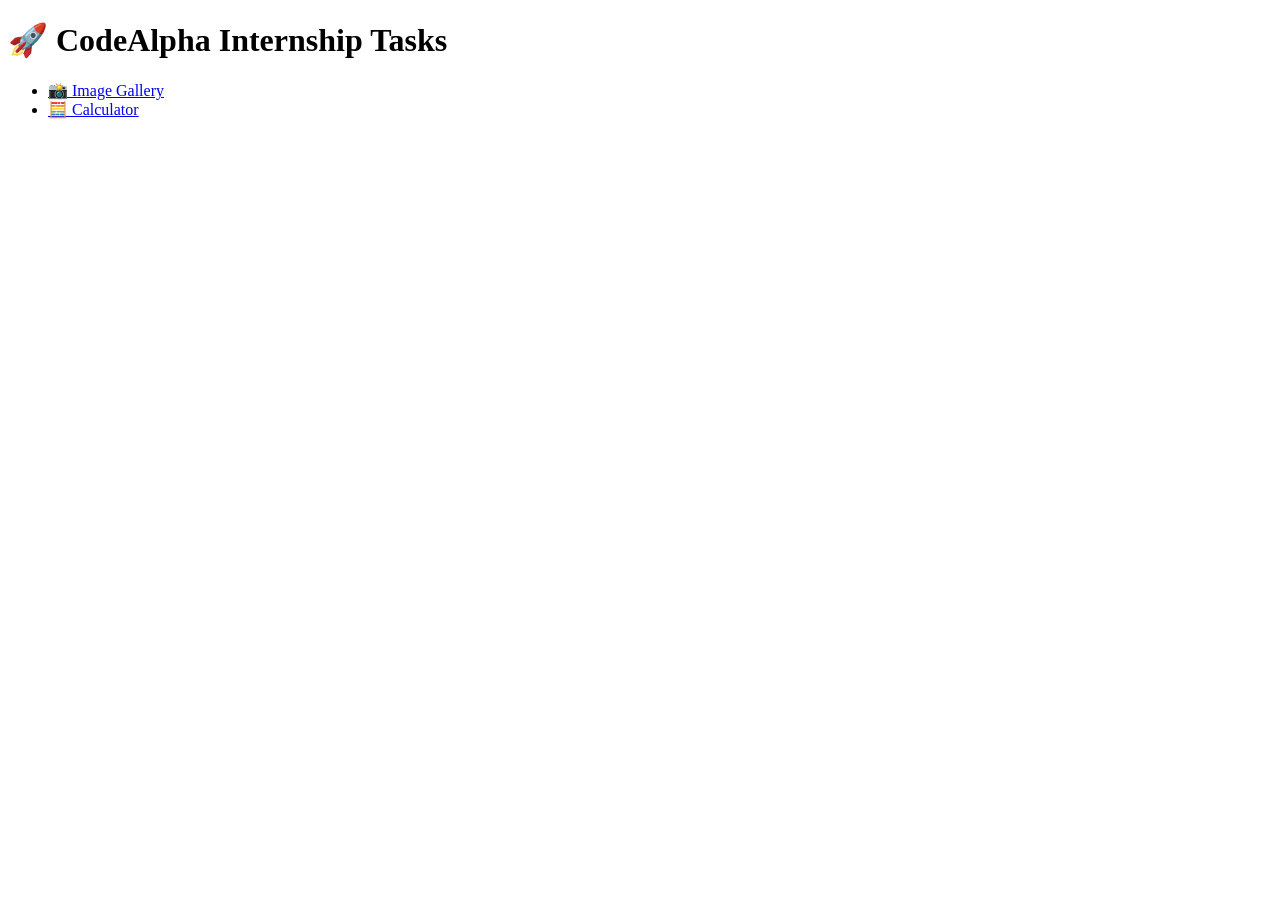
==== index.html @ daf52c65 "Add files via upload" ====
<!DOCTYPE html>
<html>
<head>
    <title>CodeAlpha Tasks</title>
</head>
<body>
    <h1>🚀 CodeAlpha Internship Tasks</h1>

    <ul>
        <li><a href="CodeAlpha_ImageGallery/index.html">📸 Image Gallery</a></li>
        <li><a href="CodeAlpha_Calculator/index.html">🧮 Calculator</a></li>
    </ul>
</body>
</html>
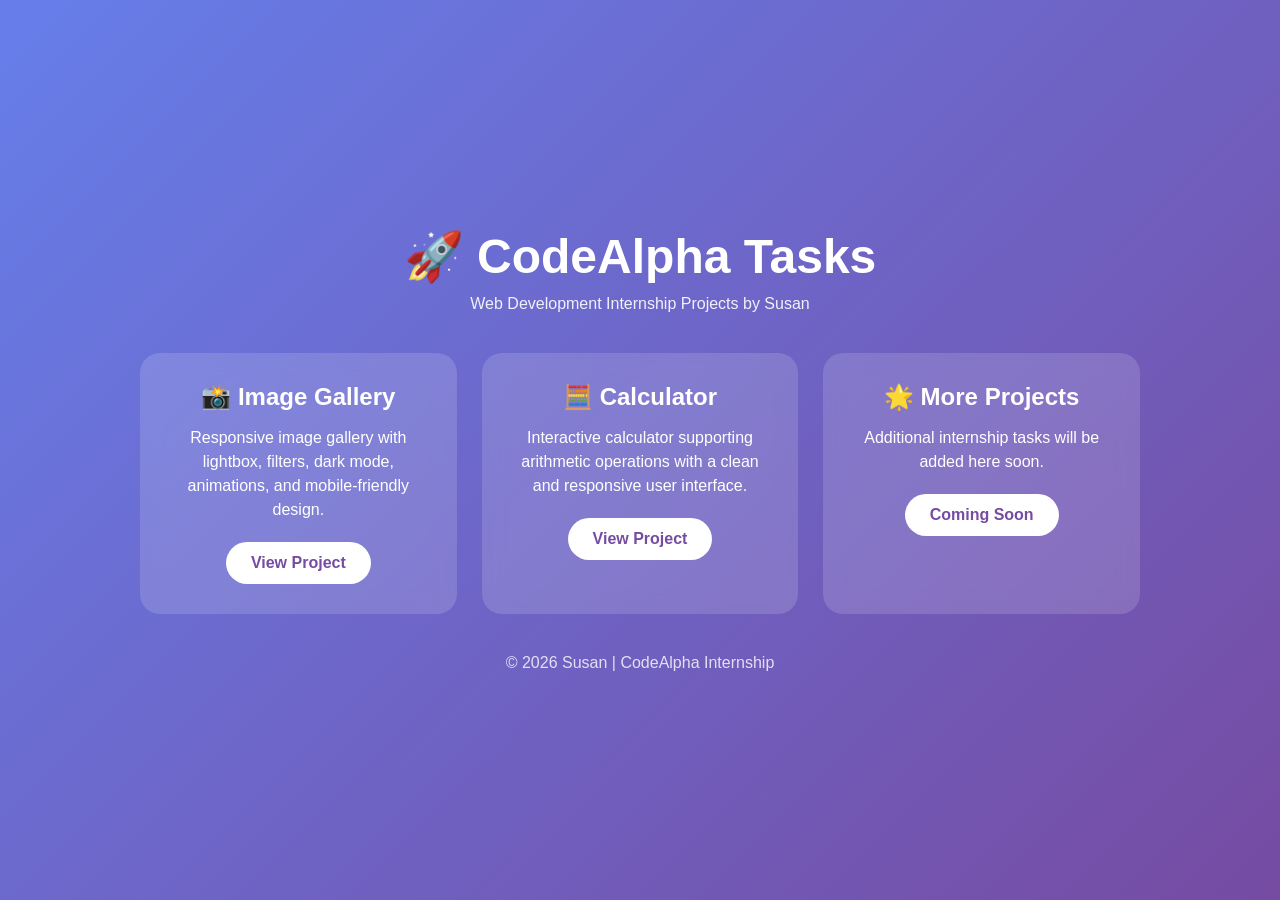
==== commit 3ce67e32: "Update index.html" ====
--- a/index.html
+++ b/index.html
@@ -1,14 +1,154 @@
 <!DOCTYPE html>
-<html>
+<html lang="en">
 <head>
-    <title>CodeAlpha Tasks</title>
+<meta charset="UTF-8">
+<meta name="viewport" content="width=device-width, initial-scale=1.0">
+<title>CodeAlpha Tasks</title>
+
+<style>
+
+*{
+    margin:0;
+    padding:0;
+    box-sizing:border-box;
+}
+
+body{
+    font-family:Arial,sans-serif;
+    min-height:100vh;
+    background:linear-gradient(135deg,#667eea,#764ba2);
+    display:flex;
+    justify-content:center;
+    align-items:center;
+    padding:20px;
+}
+
+.container{
+    text-align:center;
+    max-width:1000px;
+    width:100%;
+}
+
+h1{
+    color:white;
+    font-size:3rem;
+    margin-bottom:10px;
+}
+
+.subtitle{
+    color:white;
+    opacity:0.9;
+    margin-bottom:40px;
+}
+
+.projects{
+    display:grid;
+    grid-template-columns:repeat(auto-fit,minmax(280px,1fr));
+    gap:25px;
+}
+
+.card{
+    background:rgba(255,255,255,0.15);
+    backdrop-filter:blur(10px);
+    border-radius:20px;
+    padding:30px;
+    color:white;
+    transition:0.4s;
+}
+
+.card:hover{
+    transform:translateY(-10px);
+    box-shadow:0 15px 30px rgba(0,0,0,0.3);
+}
+
+.card h2{
+    margin-bottom:15px;
+}
+
+.card p{
+    margin-bottom:20px;
+    line-height:1.5;
+}
+
+.btn{
+    display:inline-block;
+    text-decoration:none;
+    background:white;
+    color:#764ba2;
+    padding:12px 25px;
+    border-radius:30px;
+    font-weight:bold;
+}
+
+footer{
+    margin-top:40px;
+    color:white;
+    opacity:0.8;
+}
+
+</style>
 </head>
+
 <body>
-    <h1>🚀 CodeAlpha Internship Tasks</h1>
 
-    <ul>
-        <li><a href="CodeAlpha_ImageGallery/index.html">📸 Image Gallery</a></li>
-        <li><a href="CodeAlpha_Calculator/index.html">🧮 Calculator</a></li>
-    </ul>
+<div class="container">
+
+    <h1>🚀 CodeAlpha Tasks</h1>
+
+    <p class="subtitle">
+        Web Development Internship Projects by Susan
+    </p>
+
+    <div class="projects">
+
+        <div class="card">
+            <h2>📸 Image Gallery</h2>
+
+            <p>
+                Responsive image gallery with lightbox,
+                filters, dark mode, animations,
+                and mobile-friendly design.
+            </p>
+
+            <a href="CodeAlpha_ImageGallery/index.html" class="btn">
+                View Project
+            </a>
+        </div>
+
+        <div class="card">
+            <h2>🧮 Calculator</h2>
+
+            <p>
+                Interactive calculator supporting
+                arithmetic operations with a clean
+                and responsive user interface.
+            </p>
+
+            <a href="CodeAlpha_Calculator/index.html" class="btn">
+                View Project
+            </a>
+        </div>
+
+        <div class="card">
+            <h2>🌟 More Projects</h2>
+
+            <p>
+                Additional internship tasks
+                will be added here soon.
+            </p>
+
+            <a href="#" class="btn">
+                Coming Soon
+            </a>
+        </div>
+
+    </div>
+
+    <footer>
+        © 2026 Susan | CodeAlpha Internship
+    </footer>
+
+</div>
+
 </body>
 </html>
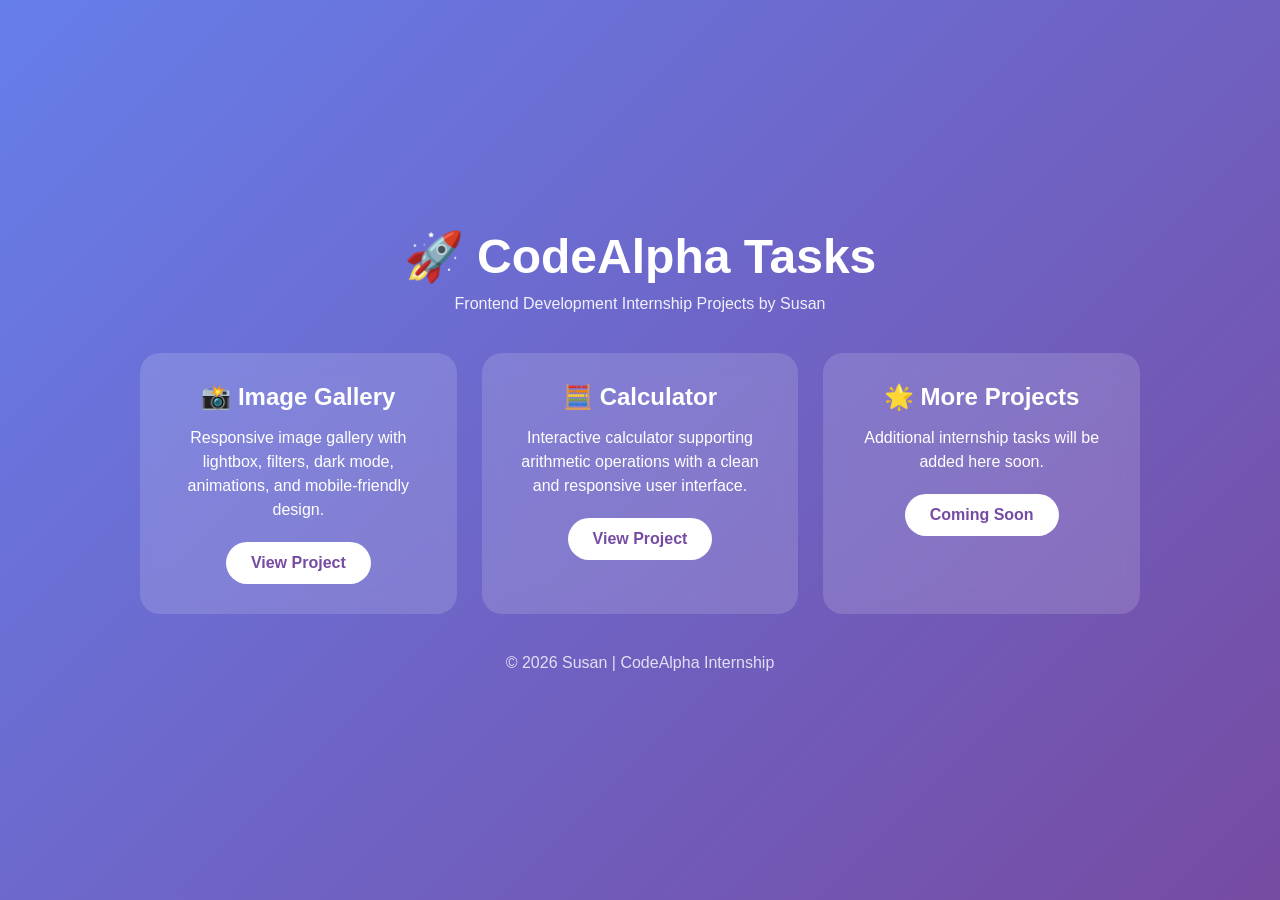
==== commit 65129270: "Update subtitle for internship projects" ====
--- a/index.html
+++ b/index.html
@@ -96,7 +96,7 @@
     <h1>🚀 CodeAlpha Tasks</h1>
 
     <p class="subtitle">
-        Web Development Internship Projects by Susan
+        Frontend Development Internship Projects by Susan
     </p>
 
     <div class="projects">
